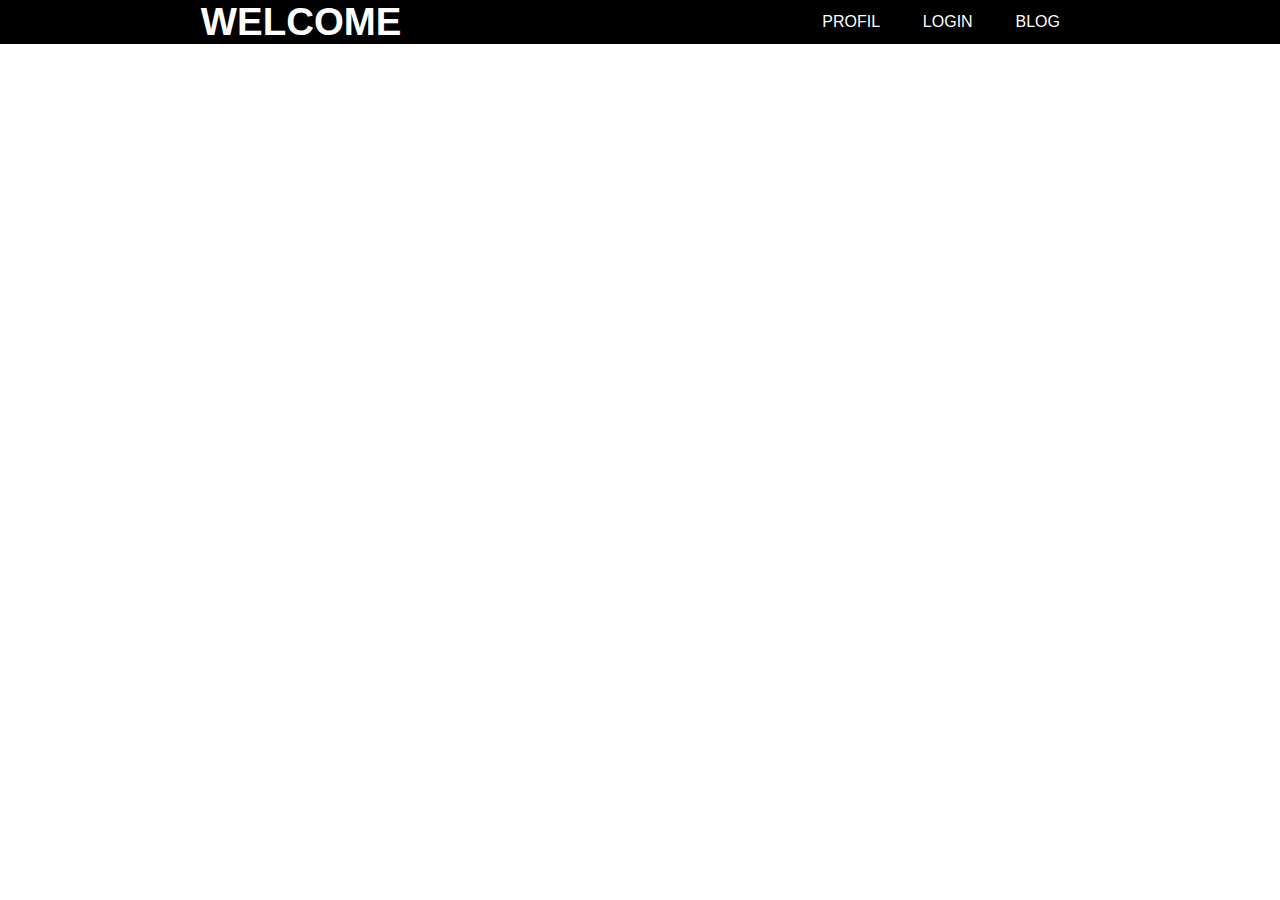
==== index.html @ bfe62497 "change" ====
<!DOCTYPE html>
<html lang="en">
<head>
    <meta charset="UTF-8">
    <meta http-equiv="X-UA-Compatible" content="IE=edge">
    <meta name="viewport" content="width=device-width, initial-scale=1.0">
    <title>Homepage</title>
    <link rel="stylesheet" href="assets/css/style.css">
</head>
<body>
    <nav class="nav">
        <h1>WELCOME</h1>
            <div class="navbar-nav">
            <a href="cv.html">Profil</a>
            <a href="login.html">Login</a>
            <a href="#">Blog</a>
            </div>
    </nav>
</body>
</html>
---- assets/css/style.css ----
:root {
    --abu: #6F6F73;
    --hijau: #4D5940;
    --cokelat: #59412C;
    --dark: #26221A;
    --putih: #F2F2F2;
}

* {
    margin: 0;
    padding: 0;
    box-sizing: border-box;
    text-decoration: none;
    font-family: 'Poppins', sans-serif;
    list-style: none;
    color: white;
}

body {
    background-image: url('https://images-wixmp-ed30a86b8c4ca887773594c2.wixmp.com/f/ae2fa3ca-0851-4f3c-b276-0c5b7412e428/dab5iba-a1a69f7c-9c78-490e-a22d-8f6b007e6786.png/v1/fill/w_1024,h_627,q_80,strp/362_365_cheetos_by_snatti89_dab5iba-fullview.jpg?token=eyJ0eXAiOiJKV1QiLCJhbGciOiJIUzI1NiJ9.[base64].tvrUPtgcypJaGZpgD_d28v5QkLBAIBBzOiYMiOu1xJw');
    background-repeat: no-repeat;
    background-size: cover;
}

.nav {
    outline: none;
    border: none;
    text-decoration: none;
    display: flex;
    justify-content: space-around;
    align-items: center;
    border-bottom: solid;
    background-color: black;
}

.nav h1 {
    font-weight: 800;
    font-size: 2.4rem;
}

.nav .navbar-nav a {
    display: inline-block;
    font-size: 1rem;
    margin: 0 1.2rem;
    text-transform: uppercase;
}
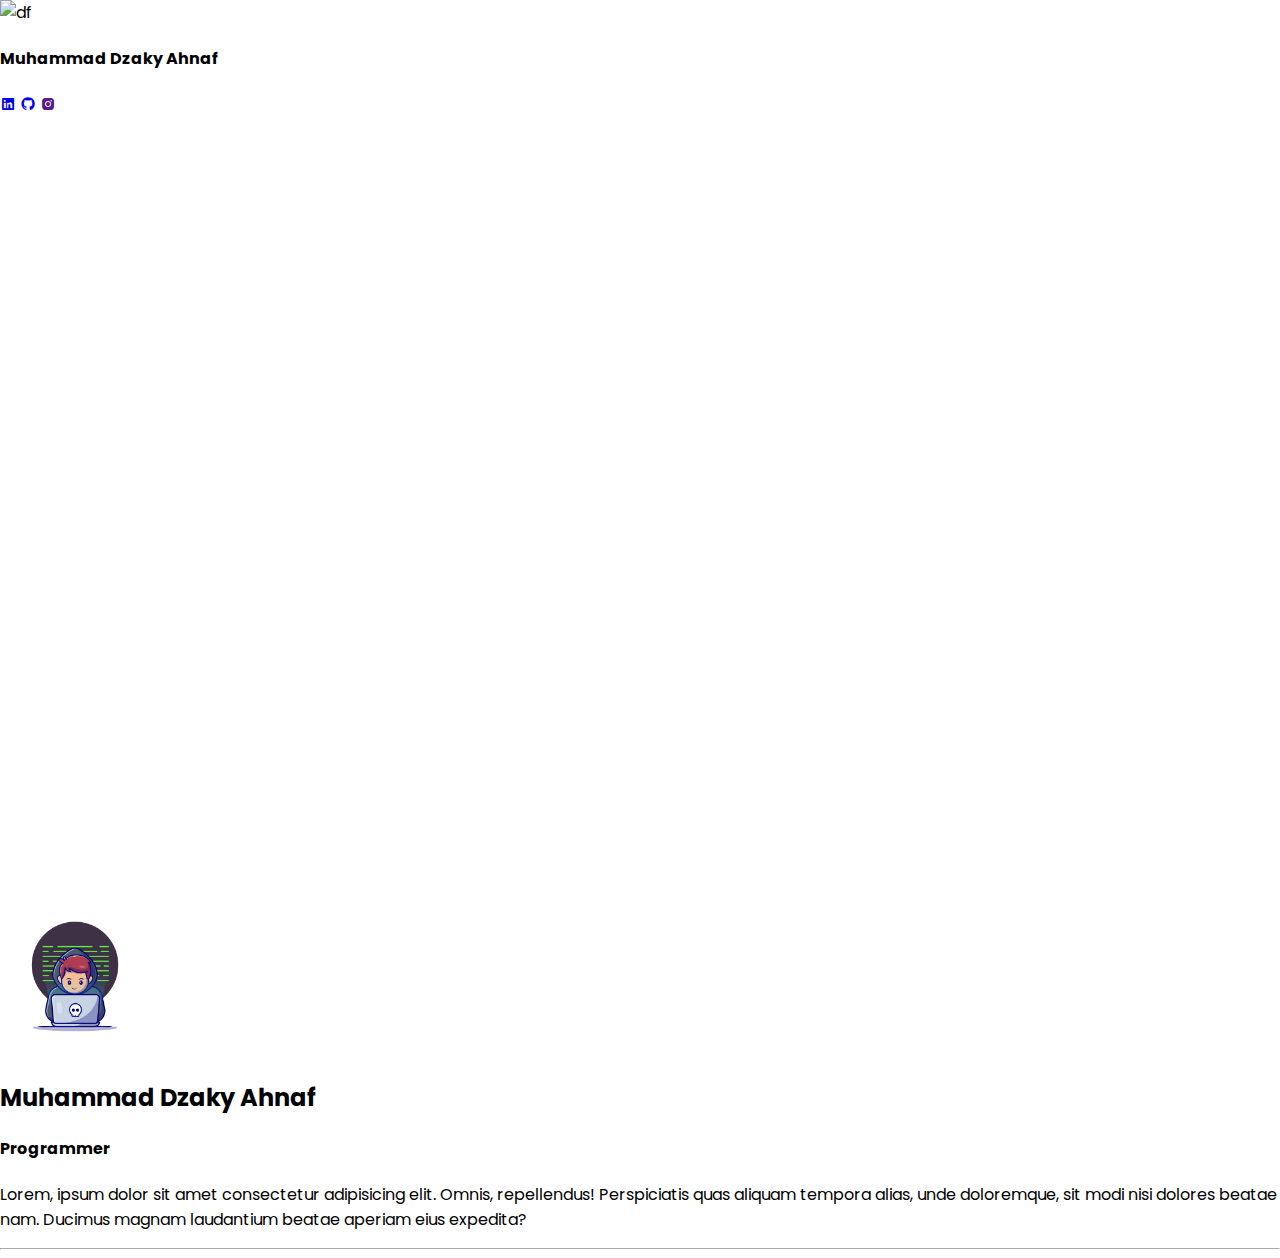
==== commit e6827dc9: "new index for portofolio" ====
--- a/index.html
+++ b/index.html
@@ -1,20 +1,83 @@
 <!DOCTYPE html>
 <html lang="en">
+
 <head>
     <meta charset="UTF-8">
     <meta http-equiv="X-UA-Compatible" content="IE=edge">
     <meta name="viewport" content="width=device-width, initial-scale=1.0">
+    <style>
+        @import url('https://fonts.googleapis.com/css2?family=Poppins:wght@200;400;500&display=swap');
+
+        body {
+            margin: 0;
+        }
+    </style>
     <title>Homepage</title>
-    <link rel="stylesheet" href="assets/css/style.css">
+    <!-- <link rel="stylesheet" href="assets/css/style.css"> -->
+    <link href="https://cdn.jsdelivr.net/npm/bootstrap@5.3.2/dist/css/bootstrap.min.css" rel="stylesheet"
+        integrity="sha384-T3c6CoIi6uLrA9TneNEoa7RxnatzjcDSCmG1MXxSR1GAsXEV/Dwwykc2MPK8M2HN" crossorigin="anonymous">
+    <link href='https://unpkg.com/boxicons@2.1.4/css/boxicons.min.css' rel='stylesheet'>
 </head>
-<body>
-    <nav class="nav">
+
+<body style="font-family: 'Poppins', sans-serif;">
+    <!-- <nav class="nav">
         <h1>WELCOME</h1>
-            <div class="navbar-nav">
+        <div class="navbar-nav">
             <a href="cv.html">Profil</a>
             <a href="login.html">Login</a>
             <a href="#">Blog</a>
+        </div>
+    </nav> -->
+    <div class="container-fluid">
+        <div class="row">
+            <div class="col-lg-3 bg-black" style="height: 100vh;">
+                <!-- <div class="bg-dark rounded-circle d-flex" style="width: 100px; height: 100px;">dsf</div> -->
+                <div class="img text-center">
+                    <img class="rounded-circle mt-5 mb-3" src="assets/images/Pas Foto.jpg" alt="df"
+                        style="object-fit: cover;" width="100px" height="100px">
+                </div>
+                <h4 class="text-white text-center">Muhammad Dzaky Ahnaf</h4>
+                <div class="link text-center">
+                    <a class="text-white fs-3" href="https://www.linkedin.com/in/muhammad-dzaky-ahnaf-65b650261"><i
+                            class='bx bxl-linkedin-square'></i></a>
+                    <a class="text-white fs-3" href="https://github.com/jekshelby"><i class='bx bxl-github'></i></a>
+                    <a class="text-white fs-3" href=""><i class='bx bxl-instagram-alt'></i></a>
+                </div>
+                <!-- <ul style="list-style: none;">
+                    <li class="text-white mb-2"><a href=""><h5><i class='bx bx-home-alt-2' ></i> Home</h5></a></li>
+                    <li class="text-white mb-2"><i class='bx bx-user' ></i> About</li>
+                    <li class="text-white mb-2"><i class='bx bxs-notepad' ></i> Resume</li>
+                    <li class="text-white mb-2"><i class='bx bx-news' ></i> Portofolio</li>
+                </ul> -->
             </div>
-    </nav>
+            <div class="col-lg-9 bg-dark">
+                <div class="container mt-5 mb-5">
+                    <div class="row">
+                        <div class="col-lg-5 text-center d-flex align-items-center justify-content-center p-3">
+                            <div class="bg-black rounded-circle" style="height: 10rem; width: 10rem;">
+                                <img class="rounded-circle" src="assets/images/11602236_21004063.jpg" alt="" height="150px" width="150px" style="object-fit: cover;">
+                            </div>
+                        </div>
+                        <div class="col-lg-7 bg-primary p-4 rounded">
+                            <h2>Muhammad Dzaky Ahnaf</h2>
+                            <h4>Programmer</h4>
+                            <p>Lorem, ipsum dolor sit amet consectetur adipisicing elit. Omnis, repellendus!
+                                Perspiciatis quas aliquam tempora alias, unde doloremque, sit modi nisi dolores beatae
+                                nam. Ducimus magnam laudantium beatae aperiam eius expedita?</p>
+                        </div>
+                    </div>
+                </div>
+                
+                <div>
+                    <hr style="border-color: white;">
+                </div>
+            </div>
+        </div>
+    </div>
+
+    <script src="https://cdn.jsdelivr.net/npm/bootstrap@5.3.2/dist/js/bootstrap.bundle.min.js"
+        integrity="sha384-C6RzsynM9kWDrMNeT87bh95OGNyZPhcTNXj1NW7RuBCsyN/o0jlpcV8Qyq46cDfL"
+        crossorigin="anonymous"></script>
 </body>
+
 </html>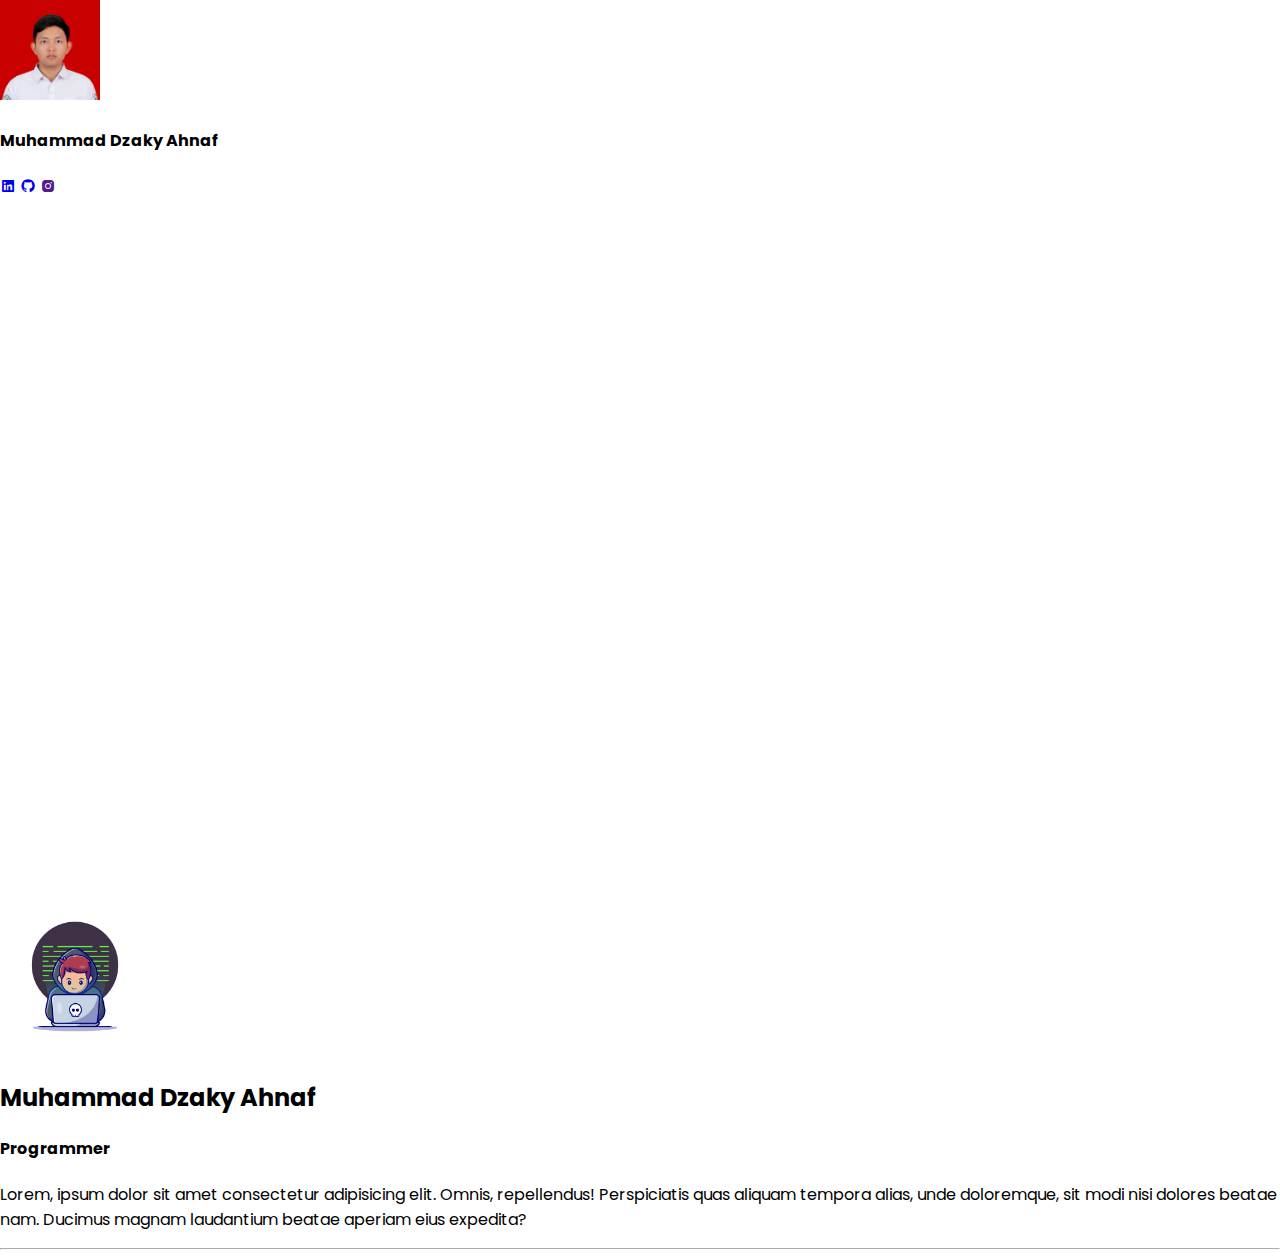
==== commit 3167f978: "add little animation" ====
--- a/index.html
+++ b/index.html
@@ -16,7 +16,10 @@
     <!-- <link rel="stylesheet" href="assets/css/style.css"> -->
     <link href="https://cdn.jsdelivr.net/npm/bootstrap@5.3.2/dist/css/bootstrap.min.css" rel="stylesheet"
         integrity="sha384-T3c6CoIi6uLrA9TneNEoa7RxnatzjcDSCmG1MXxSR1GAsXEV/Dwwykc2MPK8M2HN" crossorigin="anonymous">
+    <!-- icon -->
     <link href='https://unpkg.com/boxicons@2.1.4/css/boxicons.min.css' rel='stylesheet'>
+    <!-- animate -->
+    <link rel="stylesheet" href="https://cdnjs.cloudflare.com/ajax/libs/animate.css/4.1.1/animate.min.css" />
 </head>
 
 <body style="font-family: 'Poppins', sans-serif;">
@@ -33,7 +36,7 @@
             <div class="col-lg-3 bg-black" style="height: 100vh;">
                 <!-- <div class="bg-dark rounded-circle d-flex" style="width: 100px; height: 100px;">dsf</div> -->
                 <div class="img text-center">
-                    <img class="rounded-circle mt-5 mb-3" src="assets/images/Pas Foto.jpg" alt="df"
+                    <img class="rounded-circle mt-5 mb-3" src="assets/images/Pas Foto.JPG" alt="df"
                         style="object-fit: cover;" width="100px" height="100px">
                 </div>
                 <h4 class="text-white text-center">Muhammad Dzaky Ahnaf</h4>
@@ -54,11 +57,12 @@
                 <div class="container mt-5 mb-5">
                     <div class="row">
                         <div class="col-lg-5 text-center d-flex align-items-center justify-content-center p-3">
-                            <div class="bg-black rounded-circle" style="height: 10rem; width: 10rem;">
-                                <img class="rounded-circle" src="assets/images/11602236_21004063.jpg" alt="" height="150px" width="150px" style="object-fit: cover;">
+                            <div class="bg-black rounded-circle animate__animated animate__fadeIn" style="height: 10rem; width: 10rem;">
+                                <img class="rounded-circle animate__fadeIn" src="assets/images/11602236_21004063.jpg" alt=""
+                                    height="150px" width="150px" style="object-fit: cover;">
                             </div>
                         </div>
-                        <div class="col-lg-7 bg-primary p-4 rounded">
+                        <div class="col-lg-7 bg-primary p-4 rounded animate__animated animate__fadeInUp">
                             <h2>Muhammad Dzaky Ahnaf</h2>
                             <h4>Programmer</h4>
                             <p>Lorem, ipsum dolor sit amet consectetur adipisicing elit. Omnis, repellendus!
@@ -67,7 +71,7 @@
                         </div>
                     </div>
                 </div>
-                
+
                 <div>
                     <hr style="border-color: white;">
                 </div>
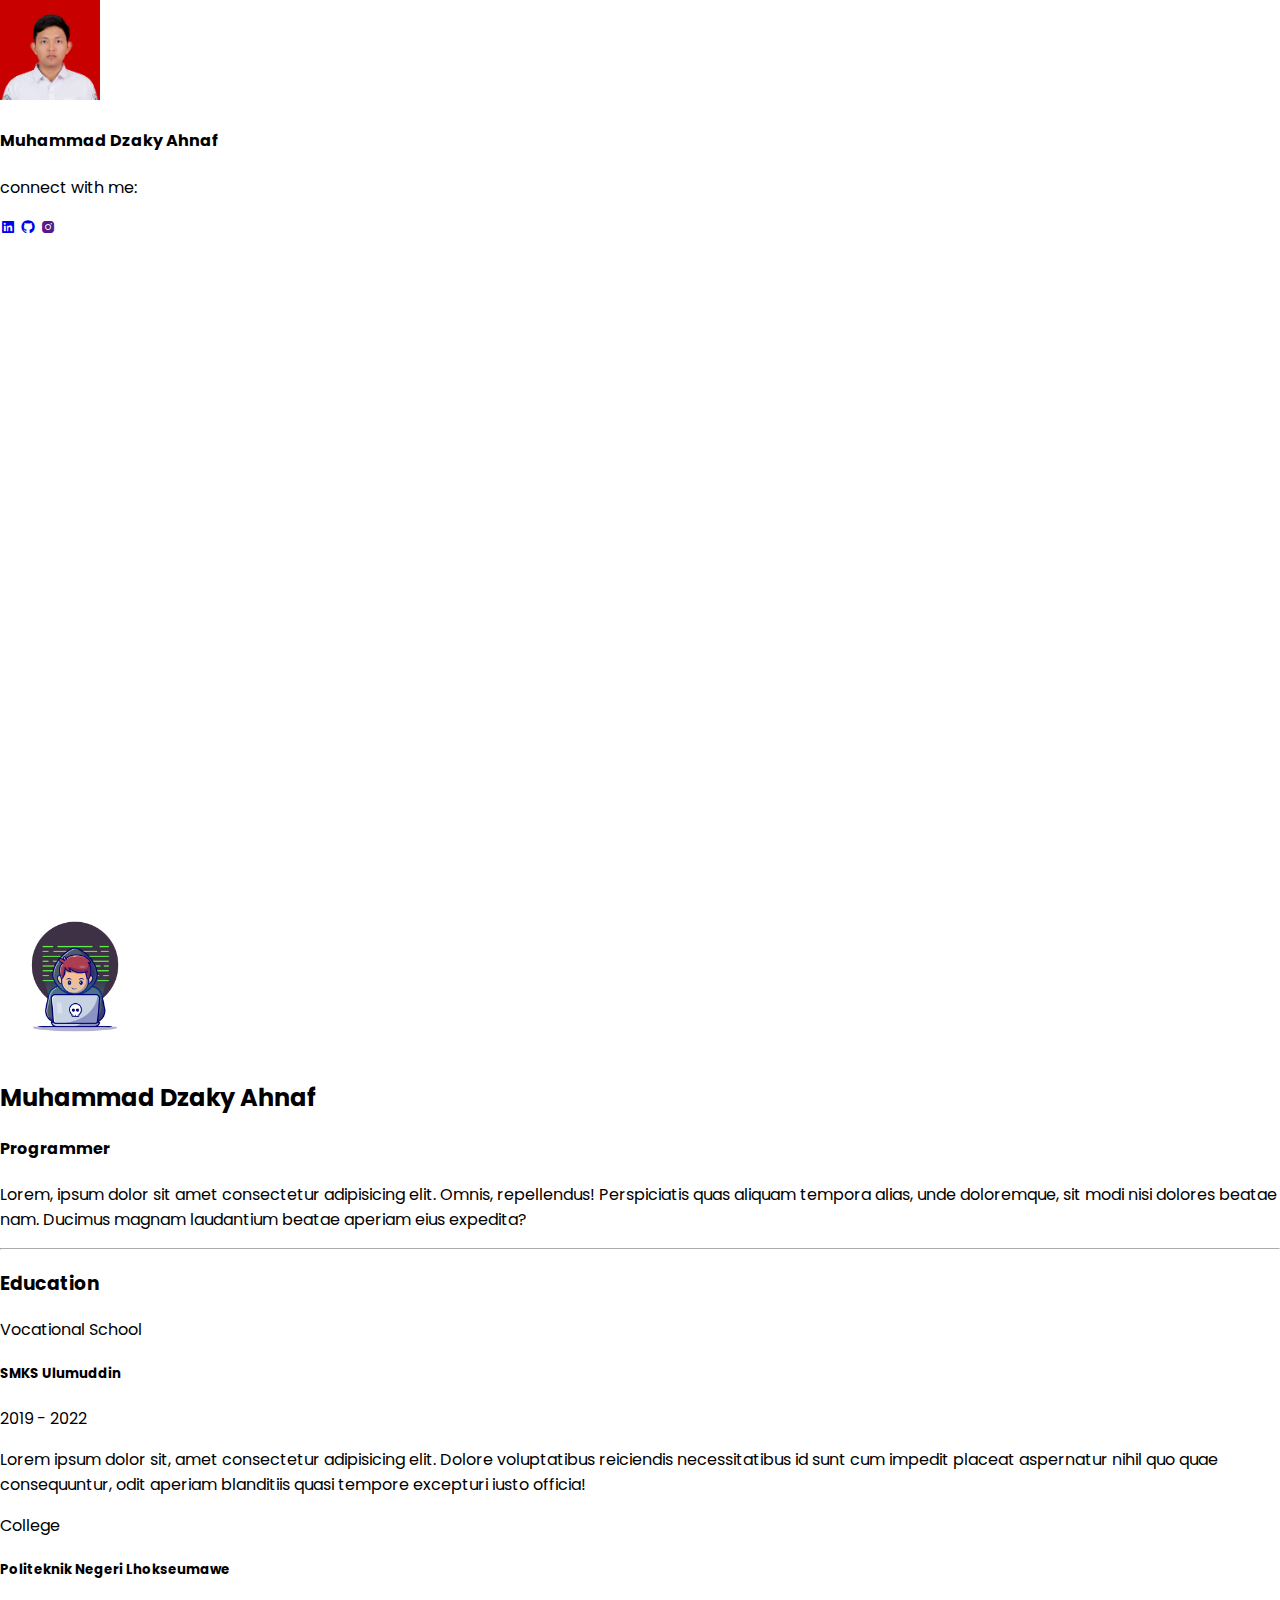
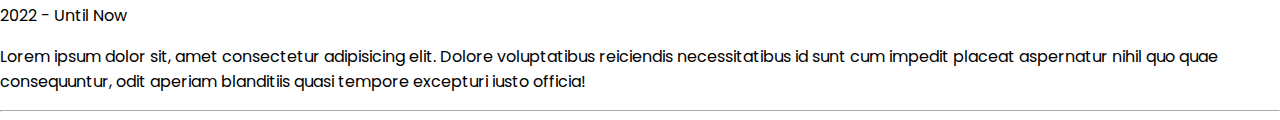
==== commit 60559405: "Add education" ====
--- a/index.html
+++ b/index.html
@@ -22,7 +22,7 @@
     <link rel="stylesheet" href="https://cdnjs.cloudflare.com/ajax/libs/animate.css/4.1.1/animate.min.css" />
 </head>
 
-<body style="font-family: 'Poppins', sans-serif;">
+<body style="font-family: 'Poppins', sans-serif;" data-bs-theme="dark">
     <!-- <nav class="nav">
         <h1>WELCOME</h1>
         <div class="navbar-nav">
@@ -33,13 +33,14 @@
     </nav> -->
     <div class="container-fluid">
         <div class="row">
-            <div class="col-lg-3 bg-black" style="height: 100vh;">
+            <div class="col-lg-3 bg-black text-white text-center" style="height: 100vh;">
                 <!-- <div class="bg-dark rounded-circle d-flex" style="width: 100px; height: 100px;">dsf</div> -->
                 <div class="img text-center">
                     <img class="rounded-circle mt-5 mb-3" src="assets/images/Pas Foto.JPG" alt="df"
                         style="object-fit: cover;" width="100px" height="100px">
                 </div>
-                <h4 class="text-white text-center">Muhammad Dzaky Ahnaf</h4>
+                <h4>Muhammad Dzaky Ahnaf</h4>
+                <p>connect with me:</p>
                 <div class="link text-center">
                     <a class="text-white fs-3" href="https://www.linkedin.com/in/muhammad-dzaky-ahnaf-65b650261"><i
                             class='bx bxl-linkedin-square'></i></a>
@@ -53,16 +54,20 @@
                     <li class="text-white mb-2"><i class='bx bx-news' ></i> Portofolio</li>
                 </ul> -->
             </div>
-            <div class="col-lg-9 bg-dark">
+
+
+            <div class="col-lg-9">
+                <!-- about -->
                 <div class="container mt-5 mb-5">
                     <div class="row">
                         <div class="col-lg-5 text-center d-flex align-items-center justify-content-center p-3">
-                            <div class="bg-black rounded-circle animate__animated animate__fadeIn" style="height: 10rem; width: 10rem;">
-                                <img class="rounded-circle animate__fadeIn" src="assets/images/11602236_21004063.jpg" alt=""
-                                    height="150px" width="150px" style="object-fit: cover;">
+                            <div class="bg-black rounded-circle animate__animated animate__fadeIn"
+                                style="height: 10rem; width: 10rem;">
+                                <img class="rounded-circle animate__fadeIn" src="assets/images/11602236_21004063.jpg"
+                                    alt="" height="150px" width="150px" style="object-fit: cover;">
                             </div>
                         </div>
-                        <div class="col-lg-7 bg-primary p-4 rounded animate__animated animate__fadeInUp">
+                        <div class="col-lg-7 text-white bg-primary p-4 rounded animate__animated animate__fadeInUp">
                             <h2>Muhammad Dzaky Ahnaf</h2>
                             <h4>Programmer</h4>
                             <p>Lorem, ipsum dolor sit amet consectetur adipisicing elit. Omnis, repellendus!
@@ -75,6 +80,48 @@
                 <div>
                     <hr style="border-color: white;">
                 </div>
+
+                <!-- Education -->
+                <div class="container">
+                    <h3 class="text-center">Education</h3>
+                    <div>
+                        <div class="row">
+                            <div class="col-lg-2 col-3">Vocational School</div>
+                            <div class="col-lg-10 col">
+                                <h5>SMKS Ulumuddin</h5>
+                                <p class="text-muted">2019 - 2022</p>
+                                <p>Lorem ipsum dolor sit, amet consectetur adipisicing elit. Dolore voluptatibus
+                                    reiciendis
+                                    necessitatibus id sunt cum impedit placeat aspernatur nihil quo quae consequuntur,
+                                    odit
+                                    aperiam blanditiis quasi tempore excepturi iusto officia!</p>
+                            </div>
+                        </div>
+                    </div>
+                    <div>
+                        <div class="row">
+                            <div class="col-lg-2 col-3">College</div>
+                            <div class="col-lg-10 col">
+                                <h5>Politeknik Negeri Lhokseumawe</h5>
+                                <p class="text-muted">2022 - Until Now</p>
+                                <p>Lorem ipsum dolor sit, amet consectetur adipisicing elit. Dolore voluptatibus
+                                    reiciendis
+                                    necessitatibus id sunt cum impedit placeat aspernatur nihil quo quae consequuntur,
+                                    odit
+                                    aperiam blanditiis quasi tempore excepturi iusto officia!</p>
+                            </div>
+                        </div>
+                    </div>
+                </div>
+
+                <div>
+                    <hr style="border-color: white;">
+                </div>
+
+                <!-- Resume -->
+                <div class="container">
+
+                </div>
             </div>
         </div>
     </div>
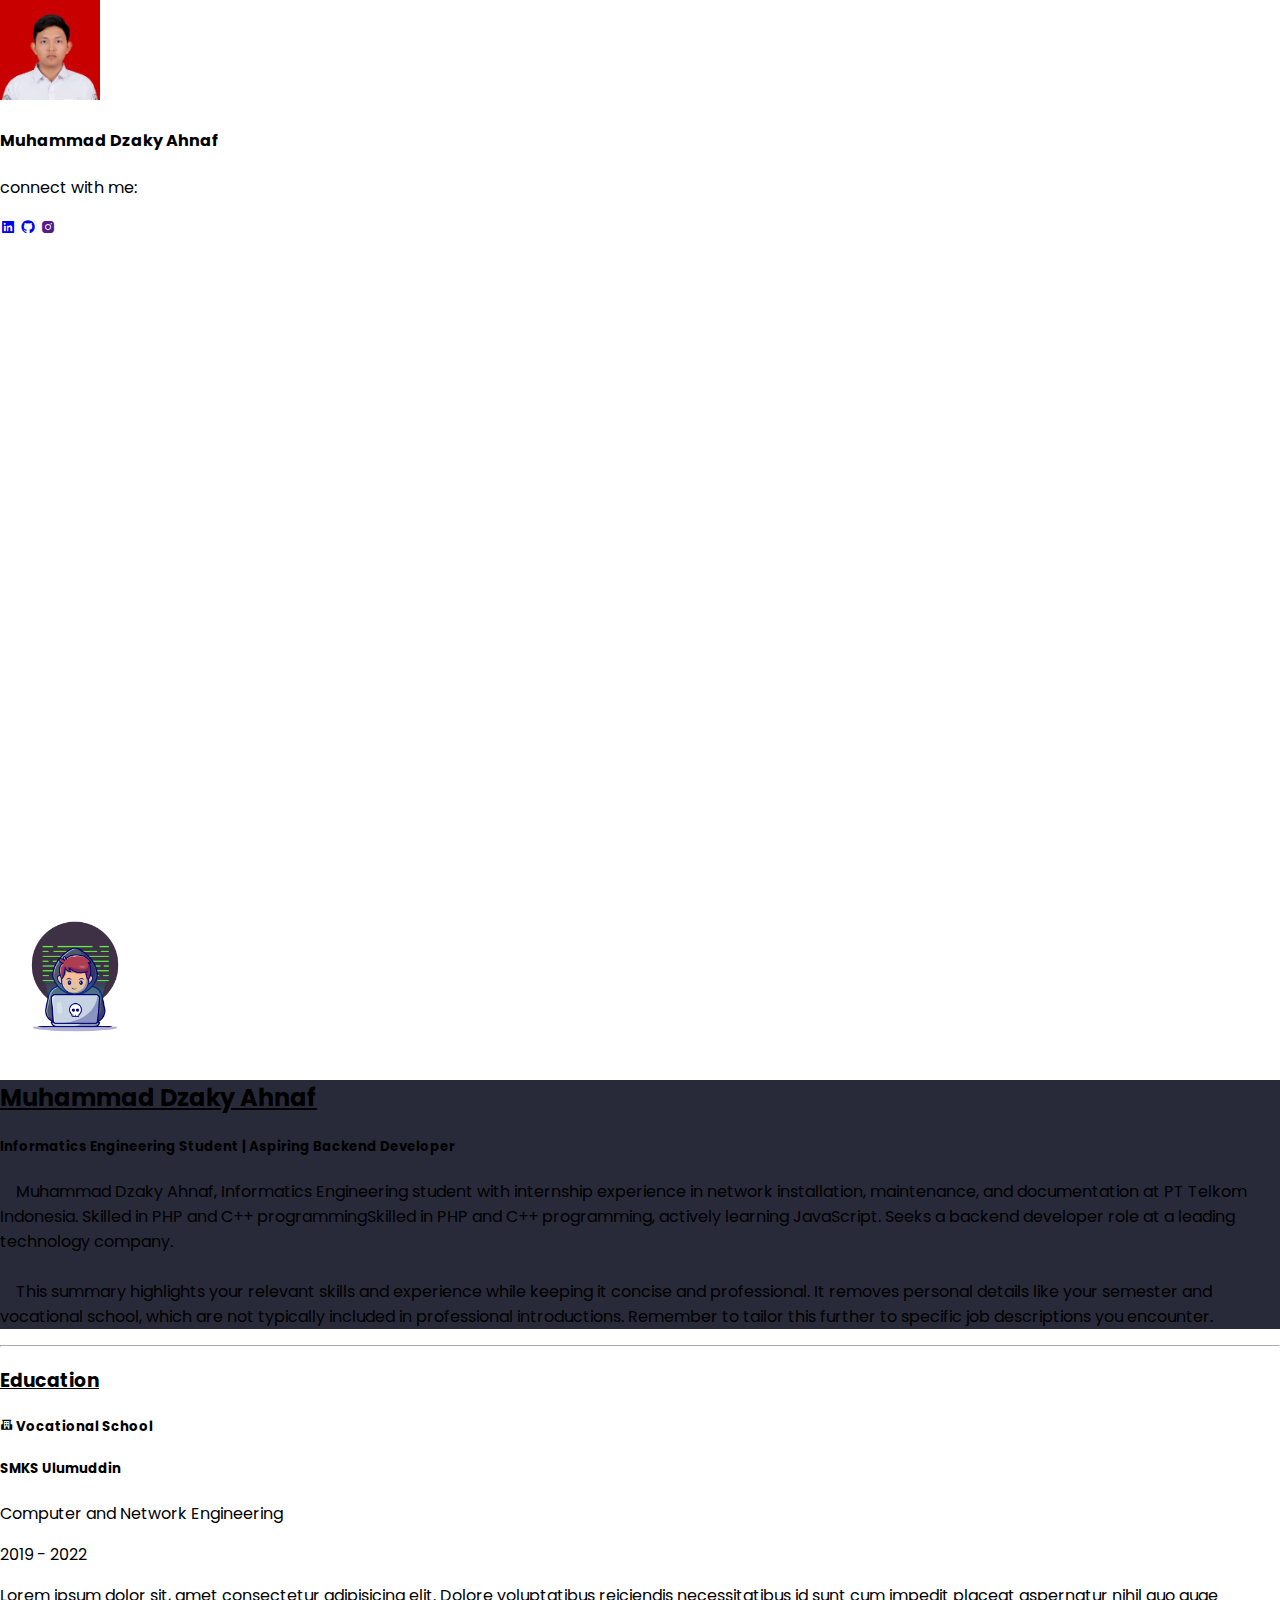
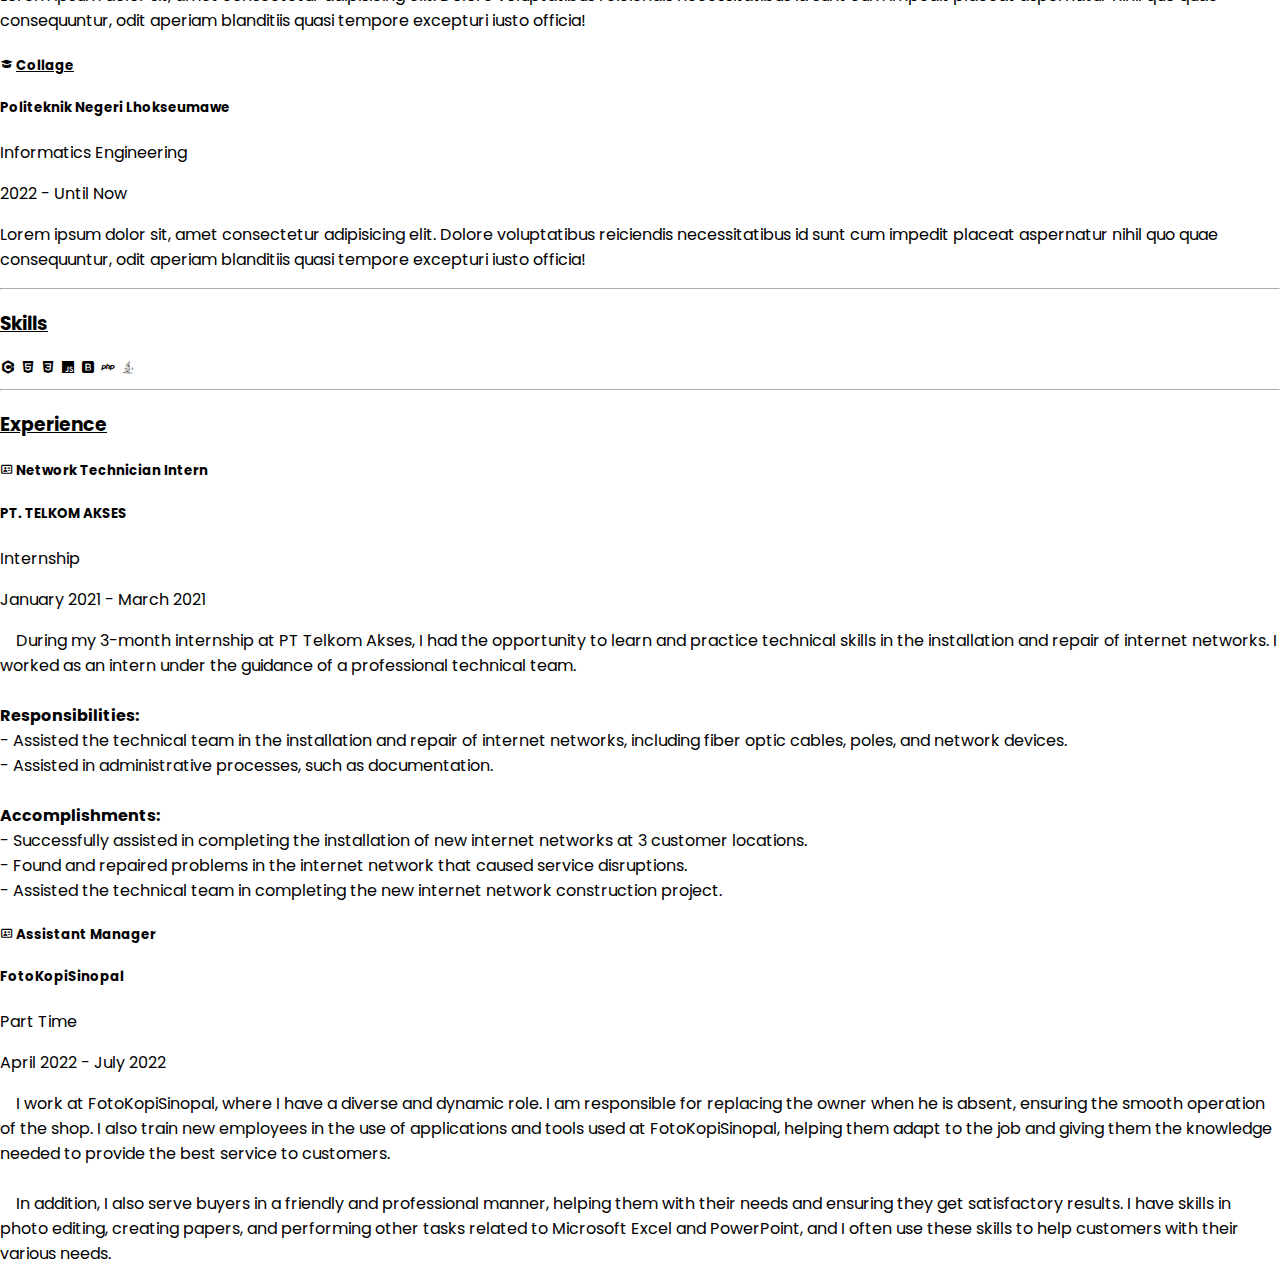
==== commit af29a55b: "add skills and experience" ====
--- a/index.html
+++ b/index.html
@@ -42,10 +42,10 @@
                 <h4>Muhammad Dzaky Ahnaf</h4>
                 <p>connect with me:</p>
                 <div class="link text-center">
-                    <a class="text-white fs-3" href="https://www.linkedin.com/in/muhammad-dzaky-ahnaf-65b650261"><i
+                    <a class="text-white fs-1" href="https://www.linkedin.com/in/muhammad-dzaky-ahnaf-65b650261"><i
                             class='bx bxl-linkedin-square'></i></a>
-                    <a class="text-white fs-3" href="https://github.com/jekshelby"><i class='bx bxl-github'></i></a>
-                    <a class="text-white fs-3" href=""><i class='bx bxl-instagram-alt'></i></a>
+                    <a class="text-white fs-1" href="https://github.com/jekshelby"><i class='bx bxl-github'></i></a>
+                    <a class="text-white fs-1" href=""><i class='bx bxl-instagram-alt'></i></a>
                 </div>
                 <!-- <ul style="list-style: none;">
                     <li class="text-white mb-2"><a href=""><h5><i class='bx bx-home-alt-2' ></i> Home</h5></a></li>
@@ -60,19 +60,33 @@
                 <!-- about -->
                 <div class="container mt-5 mb-5">
                     <div class="row">
-                        <div class="col-lg-5 text-center d-flex align-items-center justify-content-center p-3">
+                        <div class="col-lg-4 text-center d-flex align-items-center justify-content-center p-3">
                             <div class="bg-black rounded-circle animate__animated animate__fadeIn"
                                 style="height: 10rem; width: 10rem;">
                                 <img class="rounded-circle animate__fadeIn" src="assets/images/11602236_21004063.jpg"
                                     alt="" height="150px" width="150px" style="object-fit: cover;">
                             </div>
                         </div>
-                        <div class="col-lg-7 text-white bg-primary p-4 rounded animate__animated animate__fadeInUp">
-                            <h2>Muhammad Dzaky Ahnaf</h2>
-                            <h4>Programmer</h4>
-                            <p>Lorem, ipsum dolor sit amet consectetur adipisicing elit. Omnis, repellendus!
-                                Perspiciatis quas aliquam tempora alias, unde doloremque, sit modi nisi dolores beatae
-                                nam. Ducimus magnam laudantium beatae aperiam eius expedita?</p>
+                        <div class="col-lg-8 p-4 rounded animate__animated animate__fadeInUp"
+                            style="background-color: #282A3A;">
+                            <h2><u>Muhammad Dzaky Ahnaf</u></h2>
+                            <h5 class="text-muted">Informatics Engineering Student | Aspiring Backend Developer</h5>
+                            <p>&nbsp;&nbsp;&nbsp;&nbsp;Muhammad Dzaky Ahnaf, Informatics Engineering student with
+                                internship experience in
+                                network installation, maintenance,
+                                and documentation at PT Telkom Indonesia. Skilled in PHP and C++ programmingSkilled in
+                                PHP and C++ programming, actively learning JavaScript.
+                                Seeks a backend developer role at a
+                                leading technology company.
+                                <br><br>
+                                &nbsp;&nbsp;&nbsp;&nbsp;This summary highlights your relevant skills and experience
+                                while keeping it concise and
+                                professional. It removes
+                                personal details like your semester and vocational school, which are not typically
+                                included in professional
+                                introductions. Remember to tailor this further to specific job descriptions you
+                                encounter.
+                            </p>
                         </div>
                     </div>
                 </div>
@@ -83,32 +97,44 @@
 
                 <!-- Education -->
                 <div class="container">
-                    <h3 class="text-center">Education</h3>
+                    <h3 class="text-center mb-4"><u>Education</u></h3>
+                    <div>
+                        <div class="row mb-5">
+                            <div class="col-lg-2">
+                                <h5><i class='bx bxs-school'></i> Vocational School</h5>
+                            </div>
+                            <div class="col-lg-10">
+                                <div class="content">
+                                    <h5>SMKS Ulumuddin</h5>
+                                    <p>Computer and Network Engineering</p>
+                                    <p class="text-muted">2019 - 2022</p>
+                                    <p>Lorem ipsum dolor sit, amet consectetur adipisicing elit. Dolore voluptatibus
+                                        reiciendis
+                                        necessitatibus id sunt cum impedit placeat aspernatur nihil quo quae
+                                        consequuntur,
+                                        odit
+                                        aperiam blanditiis quasi tempore excepturi iusto officia!</p>
+                                </div>
+                            </div>
+                        </div>
+                    </div>
                     <div>
                         <div class="row">
-                            <div class="col-lg-2 col-3">Vocational School</div>
-                            <div class="col-lg-10 col">
-                                <h5>SMKS Ulumuddin</h5>
-                                <p class="text-muted">2019 - 2022</p>
-                                <p>Lorem ipsum dolor sit, amet consectetur adipisicing elit. Dolore voluptatibus
-                                    reiciendis
-                                    necessitatibus id sunt cum impedit placeat aspernatur nihil quo quae consequuntur,
-                                    odit
-                                    aperiam blanditiis quasi tempore excepturi iusto officia!</p>
-                            </div>
-                        </div>
-                    </div>
-                    <div>
-                        <div class="row">
-                            <div class="col-lg-2 col-3">College</div>
-                            <div class="col-lg-10 col">
-                                <h5>Politeknik Negeri Lhokseumawe</h5>
-                                <p class="text-muted">2022 - Until Now</p>
-                                <p>Lorem ipsum dolor sit, amet consectetur adipisicing elit. Dolore voluptatibus
-                                    reiciendis
-                                    necessitatibus id sunt cum impedit placeat aspernatur nihil quo quae consequuntur,
-                                    odit
-                                    aperiam blanditiis quasi tempore excepturi iusto officia!</p>
+                            <div class="col-lg-2">
+                                <h5><i class='bx bxs-graduation'></i> <u>Collage</u></h5>
+                            </div>
+                            <div class="col-lg-10">
+                                <div class="contet">
+                                    <h5>Politeknik Negeri Lhokseumawe</h5>
+                                    <p>Informatics Engineering</p>
+                                    <p class="text-muted">2022 - Until Now</p>
+                                    <p class="text-white">Lorem ipsum dolor sit, amet consectetur adipisicing elit. Dolore voluptatibus
+                                        reiciendis
+                                        necessitatibus id sunt cum impedit placeat aspernatur nihil quo quae
+                                        consequuntur,
+                                        odit
+                                        aperiam blanditiis quasi tempore excepturi iusto officia!</p>
+                                </div>
                             </div>
                         </div>
                     </div>
@@ -118,9 +144,91 @@
                     <hr style="border-color: white;">
                 </div>
 
-                <!-- Resume -->
+                <!-- Skill -->
+                <div class="container text-center mb-2">
+                    <h3 class="mb-4"><u>Skills</u></h3>
+                    <i class='bx bxl-c-plus-plus fs-1 p-2' title="C++"></i>
+                    <i class='bx bxl-html5 fs-1 p-2' title="HTML"></i>
+                    <i class='bx bxl-css3 fs-1 p-2' title="CSS"></i>
+                    <i class='bx bxl-javascript fs-1 p-2' title="Javascript"></i>
+                    <i class='bx bxl-bootstrap fs-1 p-2' title="Bootstrap"></i>
+                    <i class='bx bxl-php fs-1 p-2' title="PHP"></i>
+                    <i class='bx bxl-java fs-1 p-2' title="Java"></i>
+                </div>
+
+                <div>
+                    <hr style="border-color: white;">
+                </div>
+
+                <!-- experience -->
                 <div class="container">
-
+                    <h3 class="text-center mb-4"><u>Experience</u></h3>
+                    <div>
+                        <div class="row mb-5">
+                            <div class="col-lg-2">
+                                <h5><i class='bx bx-id-card'></i> Network Technician Intern</h5>
+                            </div>
+                            <div class="col-lg-10">
+                                <div class="content">
+                                    <h5>PT. TELKOM AKSES</h5>
+                                    <p>Internship</p>
+                                    <p class="text-muted">January 2021 - March 2021</p>
+                                    <p>&nbsp;&nbsp;&nbsp;&nbsp;During my 3-month internship at PT Telkom Akses, I had
+                                        the opportunity to learn
+                                        and practice technical skills in the
+                                        installation and repair of internet networks. I worked as an intern under the
+                                        guidance of a professional technical team.
+                                        <br><br>
+                                        <b>Responsibilities:</b> <br>
+                                        - Assisted the technical team in the installation and repair of internet
+                                        networks, including fiber optic cables, poles,
+                                        and network devices. <br>
+                                        - Assisted in administrative processes, such as documentation.
+                                        <br><br>
+                                        <b>Accomplishments:</b> <br>
+                                        - Successfully assisted in completing the installation of new internet networks
+                                        at 3 customer locations. <br>
+                                        - Found and repaired problems in the internet network that caused service
+                                        disruptions. <br>
+                                        - Assisted the technical team in completing the new internet network
+                                        construction project.
+                                    </p>
+                                </div>
+                            </div>
+                        </div>
+                    </div>
+
+                    <div>
+                        <div class="row mb-3">
+                            <div class="col-lg-2">
+                                <h5><i class='bx bx-id-card'></i> Assistant Manager</h5>
+                            </div>
+                            <div class="col-lg-10">
+                                <div class="content">
+                                    <h5>FotoKopiSinopal</h5>
+                                    <p>Part Time</p>
+                                    <p class="text-muted">April 2022 - July 2022</p>
+                                    <p>&nbsp;&nbsp;&nbsp;&nbsp;I work at FotoKopiSinopal, where I have a diverse and
+                                        dynamic role. I am
+                                        responsible for replacing the owner when he is
+                                        absent, ensuring the smooth operation of the shop. I also train new employees in
+                                        the use of applications and tools used
+                                        at FotoKopiSinopal, helping them adapt to the job and giving them the knowledge
+                                        needed to provide the best service to
+                                        customers.
+                                        <br><br>
+                                        &nbsp;&nbsp;&nbsp;&nbsp;In addition, I also serve buyers in a friendly and
+                                        professional manner, helping
+                                        them with their needs and ensuring they
+                                        get satisfactory results. I have skills in photo editing, creating papers, and
+                                        performing other tasks related to
+                                        Microsoft Excel and PowerPoint, and I often use these skills to help customers
+                                        with their various needs.
+                                    </p>
+                                </div>
+                            </div>
+                        </div>
+                    </div>
                 </div>
             </div>
         </div>
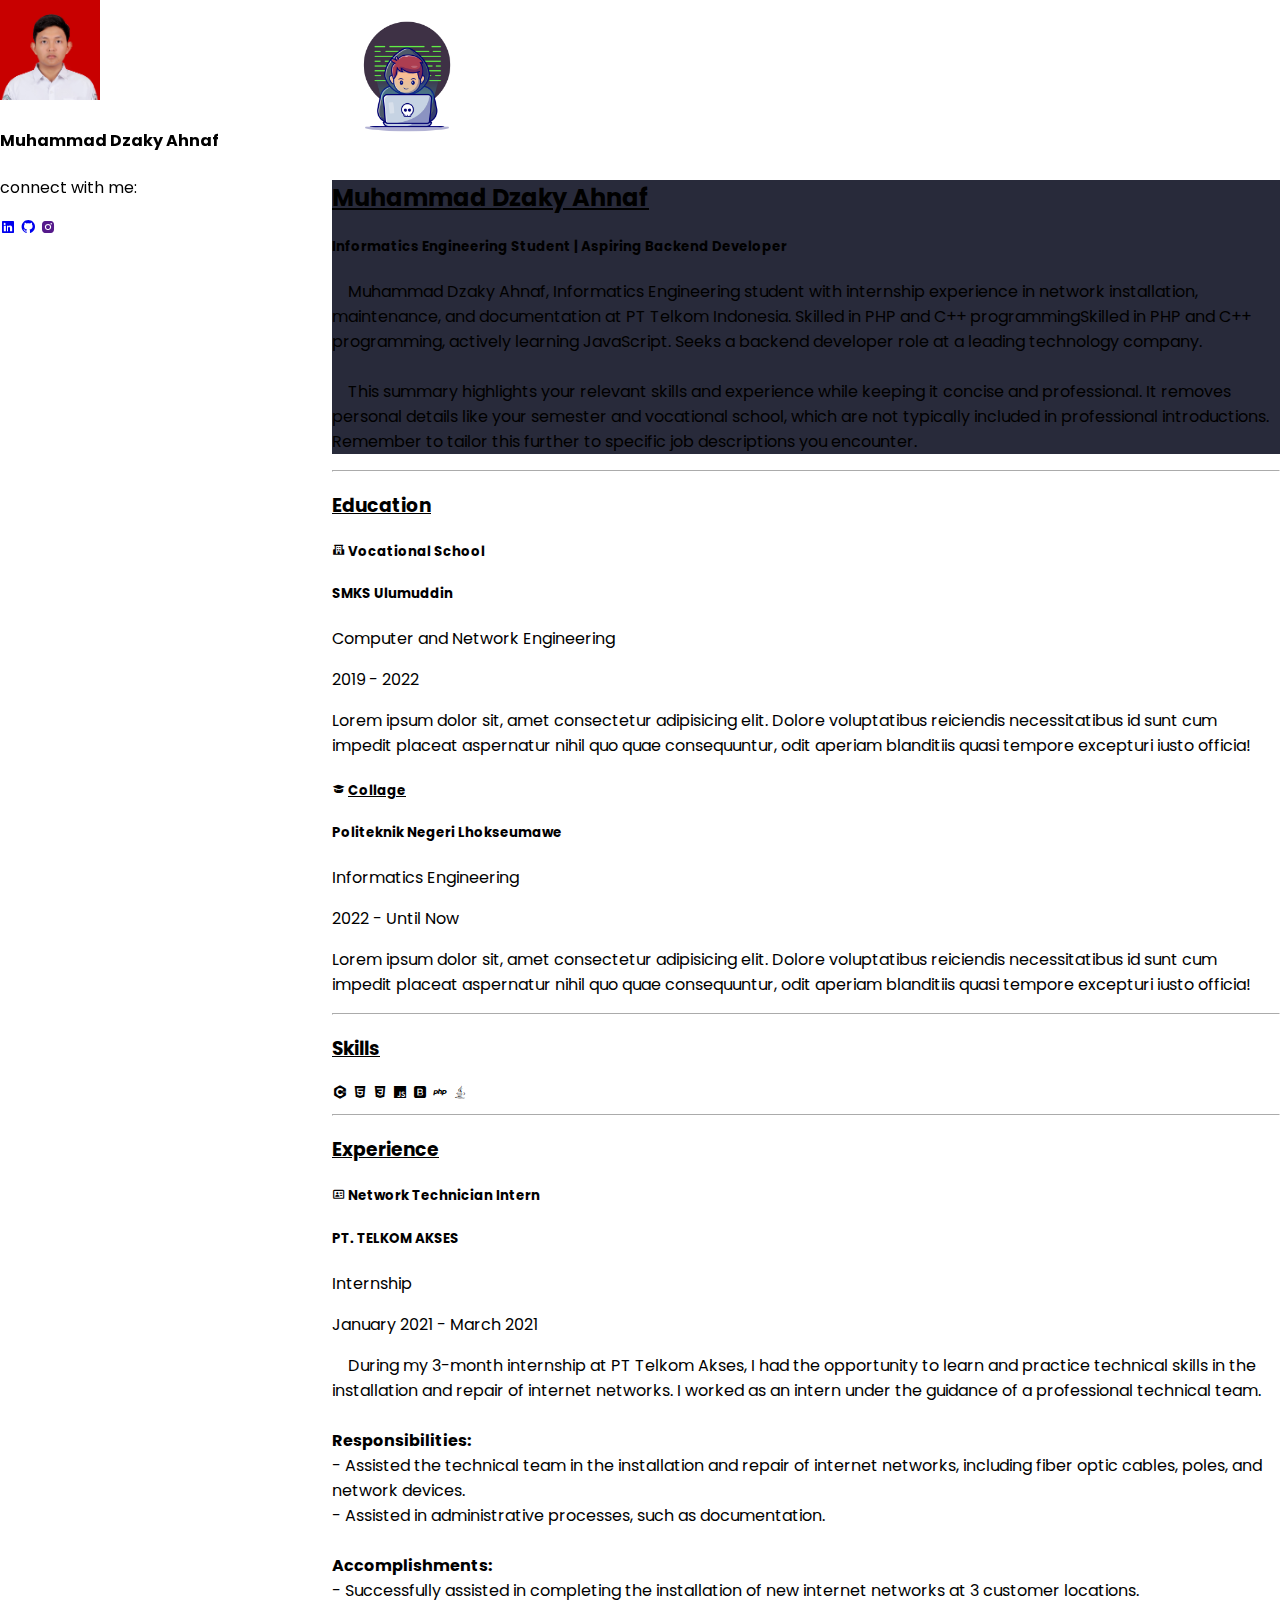
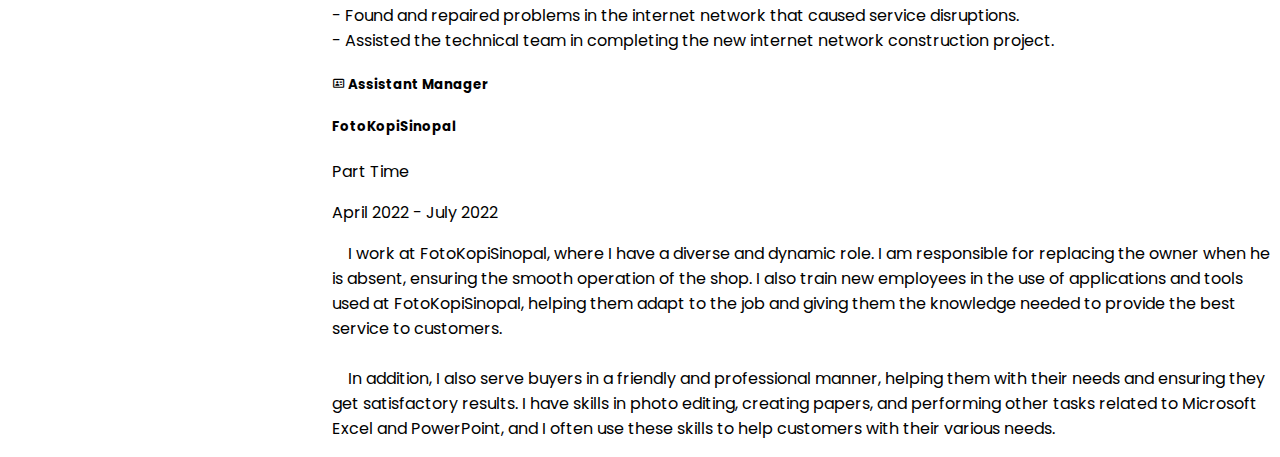
==== commit 6fedf80f: "permanently delete dump, responsive sidebar, no humburger menu" ====
--- a/index.html
+++ b/index.html
@@ -10,6 +10,18 @@
 
         body {
             margin: 0;
+        }
+
+        @media (min-width: 1200px) {
+
+            /* Gaya khusus untuk layar lebih besar dari 1200px */
+            .full {
+                margin-left: 332px;
+            }
+
+            .sidebar {
+                position: fixed;
+            }
         }
     </style>
     <title>Homepage</title>
@@ -33,7 +45,8 @@
     </nav> -->
     <div class="container-fluid">
         <div class="row">
-            <div class="col-lg-3 bg-black text-white text-center" style="height: 100vh;">
+            <!-- sidebar -->
+            <div class="col-lg-3 bg-black text-white text-center sidebar" style="height: 100vh;">
                 <!-- <div class="bg-dark rounded-circle d-flex" style="width: 100px; height: 100px;">dsf</div> -->
                 <div class="img text-center">
                     <img class="rounded-circle mt-5 mb-3" src="assets/images/Pas Foto.JPG" alt="df"
@@ -56,7 +69,7 @@
             </div>
 
 
-            <div class="col-lg-9">
+            <div class="col-lg-9 full">
                 <!-- about -->
                 <div class="container mt-5 mb-5">
                     <div class="row">
@@ -128,7 +141,8 @@
                                     <h5>Politeknik Negeri Lhokseumawe</h5>
                                     <p>Informatics Engineering</p>
                                     <p class="text-muted">2022 - Until Now</p>
-                                    <p class="text-white">Lorem ipsum dolor sit, amet consectetur adipisicing elit. Dolore voluptatibus
+                                    <p class="text-white">Lorem ipsum dolor sit, amet consectetur adipisicing elit.
+                                        Dolore voluptatibus
                                         reiciendis
                                         necessitatibus id sunt cum impedit placeat aspernatur nihil quo quae
                                         consequuntur,
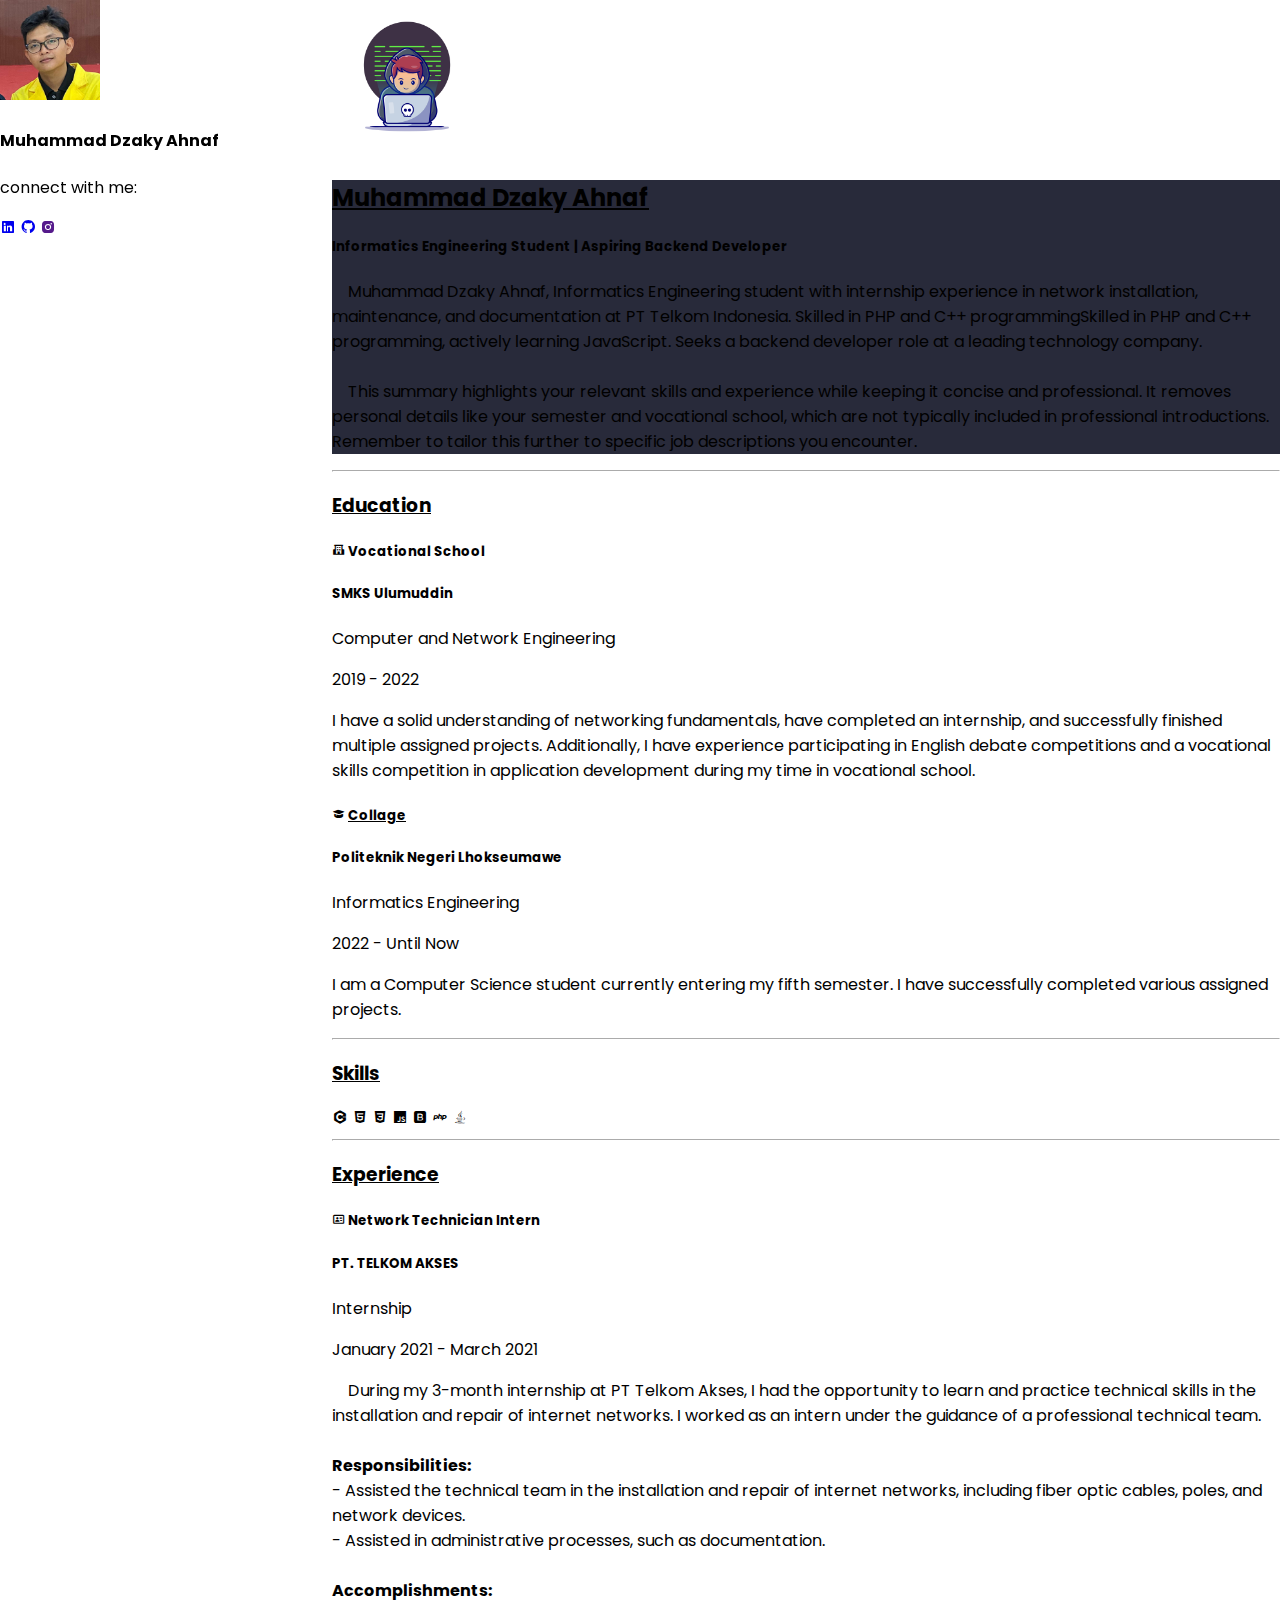
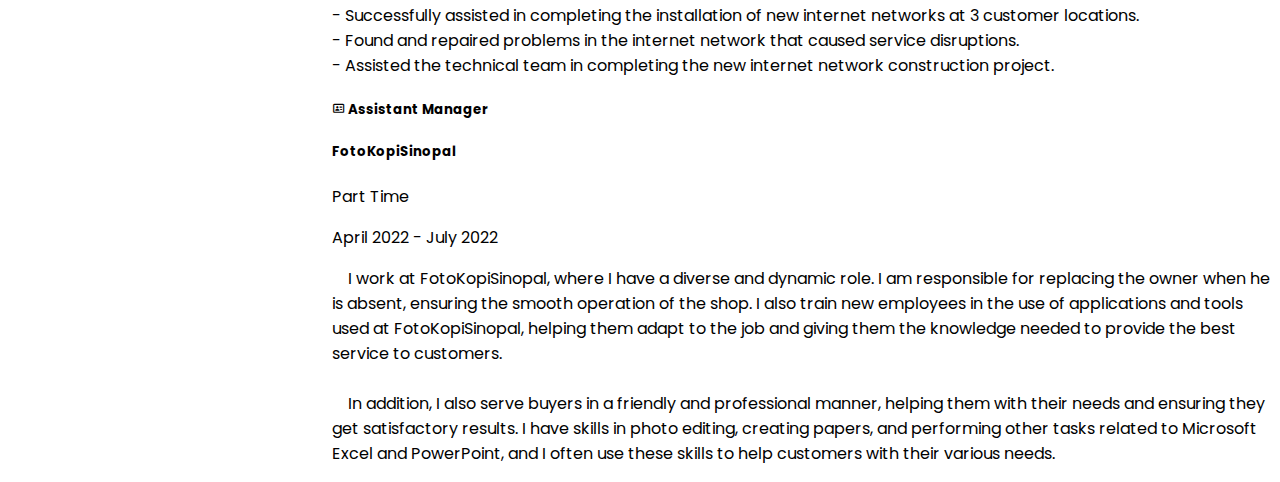
==== commit 6ed7d20a: "update description" ====
--- a/index.html
+++ b/index.html
@@ -5,6 +5,7 @@
     <meta charset="UTF-8">
     <meta http-equiv="X-UA-Compatible" content="IE=edge">
     <meta name="viewport" content="width=device-width, initial-scale=1.0">
+    <link class="rounded-circle" rel="shortcut icon" href="assets/images/11602236_21004063.jpg" type="image/jpg" />
     <style>
         @import url('https://fonts.googleapis.com/css2?family=Poppins:wght@200;400;500&display=swap');
 
@@ -24,7 +25,7 @@
             }
         }
     </style>
-    <title>Homepage</title>
+    <title>My Profile</title>
     <!-- <link rel="stylesheet" href="assets/css/style.css"> -->
     <link href="https://cdn.jsdelivr.net/npm/bootstrap@5.3.2/dist/css/bootstrap.min.css" rel="stylesheet"
         integrity="sha384-T3c6CoIi6uLrA9TneNEoa7RxnatzjcDSCmG1MXxSR1GAsXEV/Dwwykc2MPK8M2HN" crossorigin="anonymous">
@@ -49,7 +50,7 @@
             <div class="col-lg-3 bg-black text-white text-center sidebar" style="height: 100vh;">
                 <!-- <div class="bg-dark rounded-circle d-flex" style="width: 100px; height: 100px;">dsf</div> -->
                 <div class="img text-center">
-                    <img class="rounded-circle mt-5 mb-3" src="assets/images/Pas Foto.JPG" alt="df"
+                    <img class="rounded-circle mt-5 mb-3" src="assets/images/pew.jpg" alt="df"
                         style="object-fit: cover;" width="100px" height="100px">
                 </div>
                 <h4>Muhammad Dzaky Ahnaf</h4>
@@ -121,12 +122,13 @@
                                     <h5>SMKS Ulumuddin</h5>
                                     <p>Computer and Network Engineering</p>
                                     <p class="text-muted">2019 - 2022</p>
-                                    <p>Lorem ipsum dolor sit, amet consectetur adipisicing elit. Dolore voluptatibus
-                                        reiciendis
-                                        necessitatibus id sunt cum impedit placeat aspernatur nihil quo quae
-                                        consequuntur,
-                                        odit
-                                        aperiam blanditiis quasi tempore excepturi iusto officia!</p>
+                                    <p>I have a solid understanding of networking fundamentals, have completed an
+                                        internship, and successfully finished
+                                        multiple assigned projects. Additionally, I have experience participating in
+                                        English debate competitions and a
+                                        vocational skills competition in application development during my time in
+                                        vocational school.
+                                    </p>
                                 </div>
                             </div>
                         </div>
@@ -141,13 +143,9 @@
                                     <h5>Politeknik Negeri Lhokseumawe</h5>
                                     <p>Informatics Engineering</p>
                                     <p class="text-muted">2022 - Until Now</p>
-                                    <p class="text-white">Lorem ipsum dolor sit, amet consectetur adipisicing elit.
-                                        Dolore voluptatibus
-                                        reiciendis
-                                        necessitatibus id sunt cum impedit placeat aspernatur nihil quo quae
-                                        consequuntur,
-                                        odit
-                                        aperiam blanditiis quasi tempore excepturi iusto officia!</p>
+                                    <p class="text-white">I am a Computer Science student currently entering my fifth
+                                        semester. I have successfully completed various assigned
+                                        projects.</p>
                                 </div>
                             </div>
                         </div>
